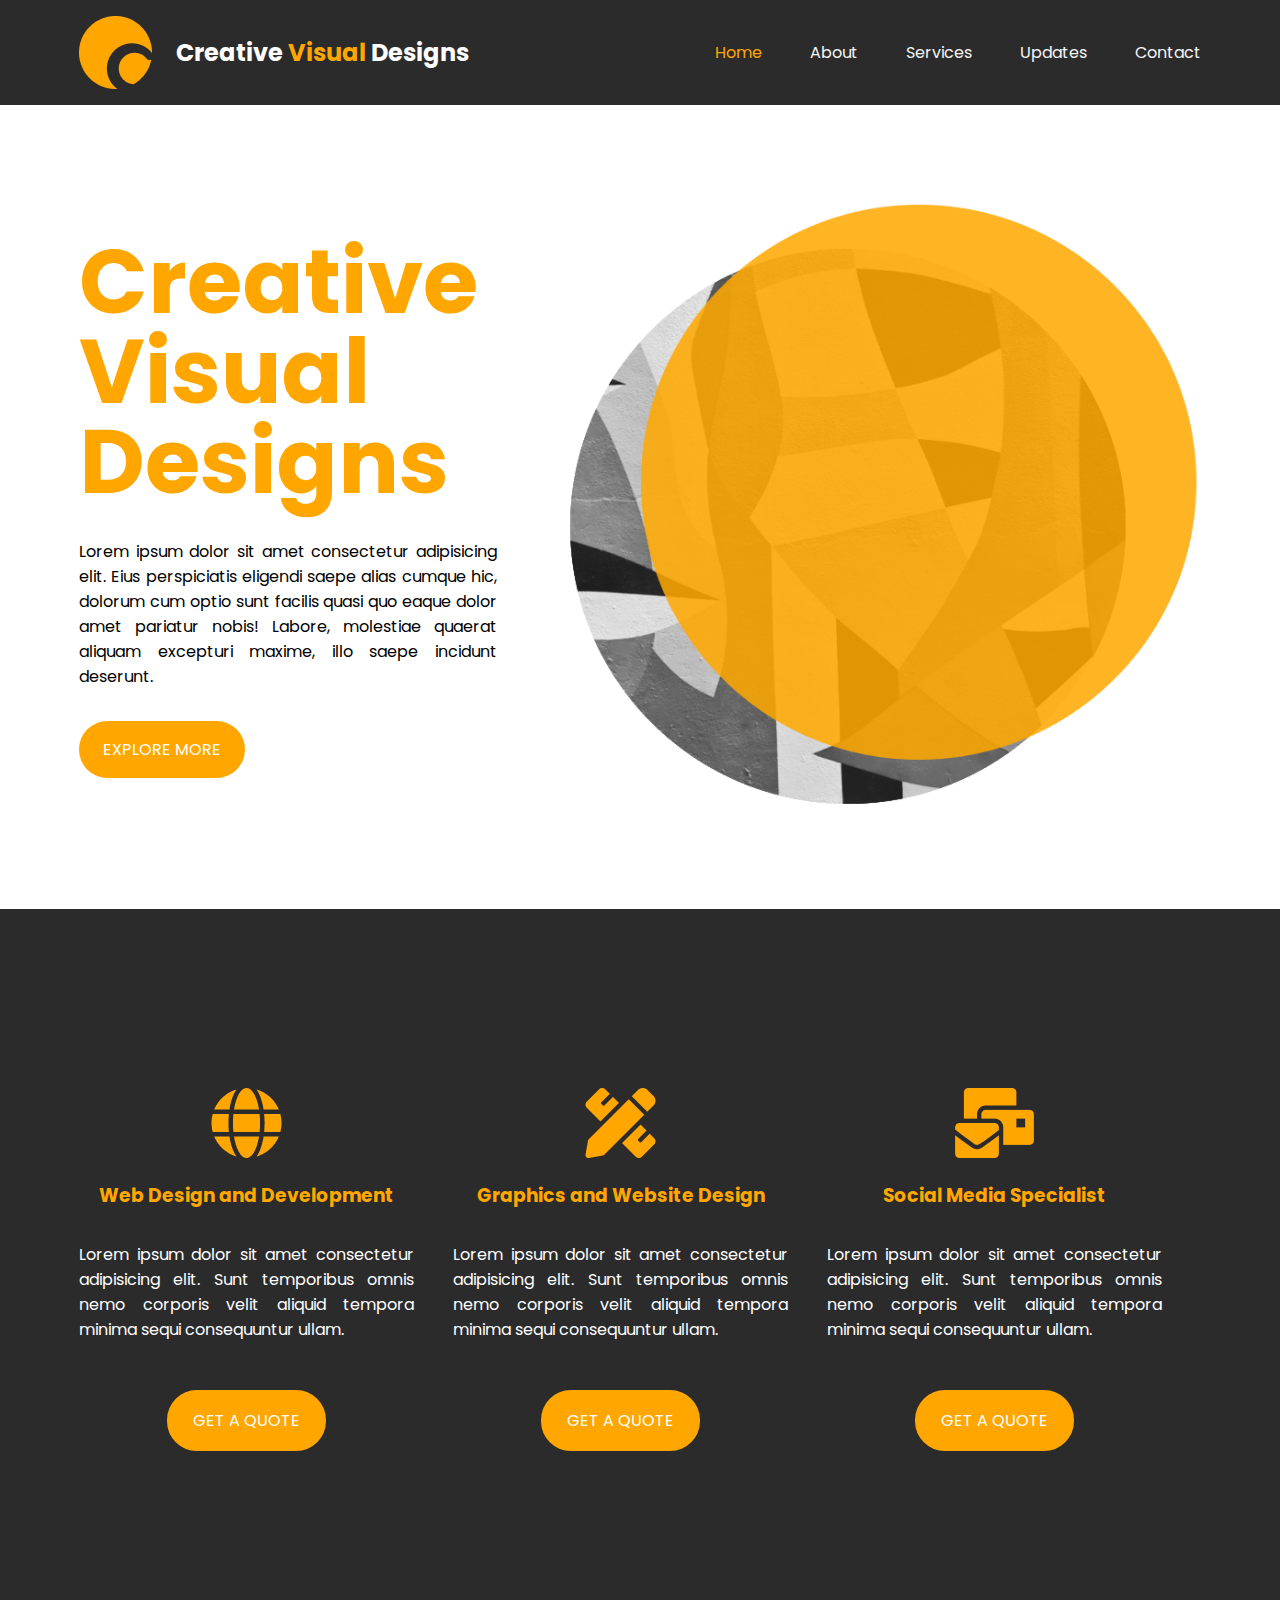
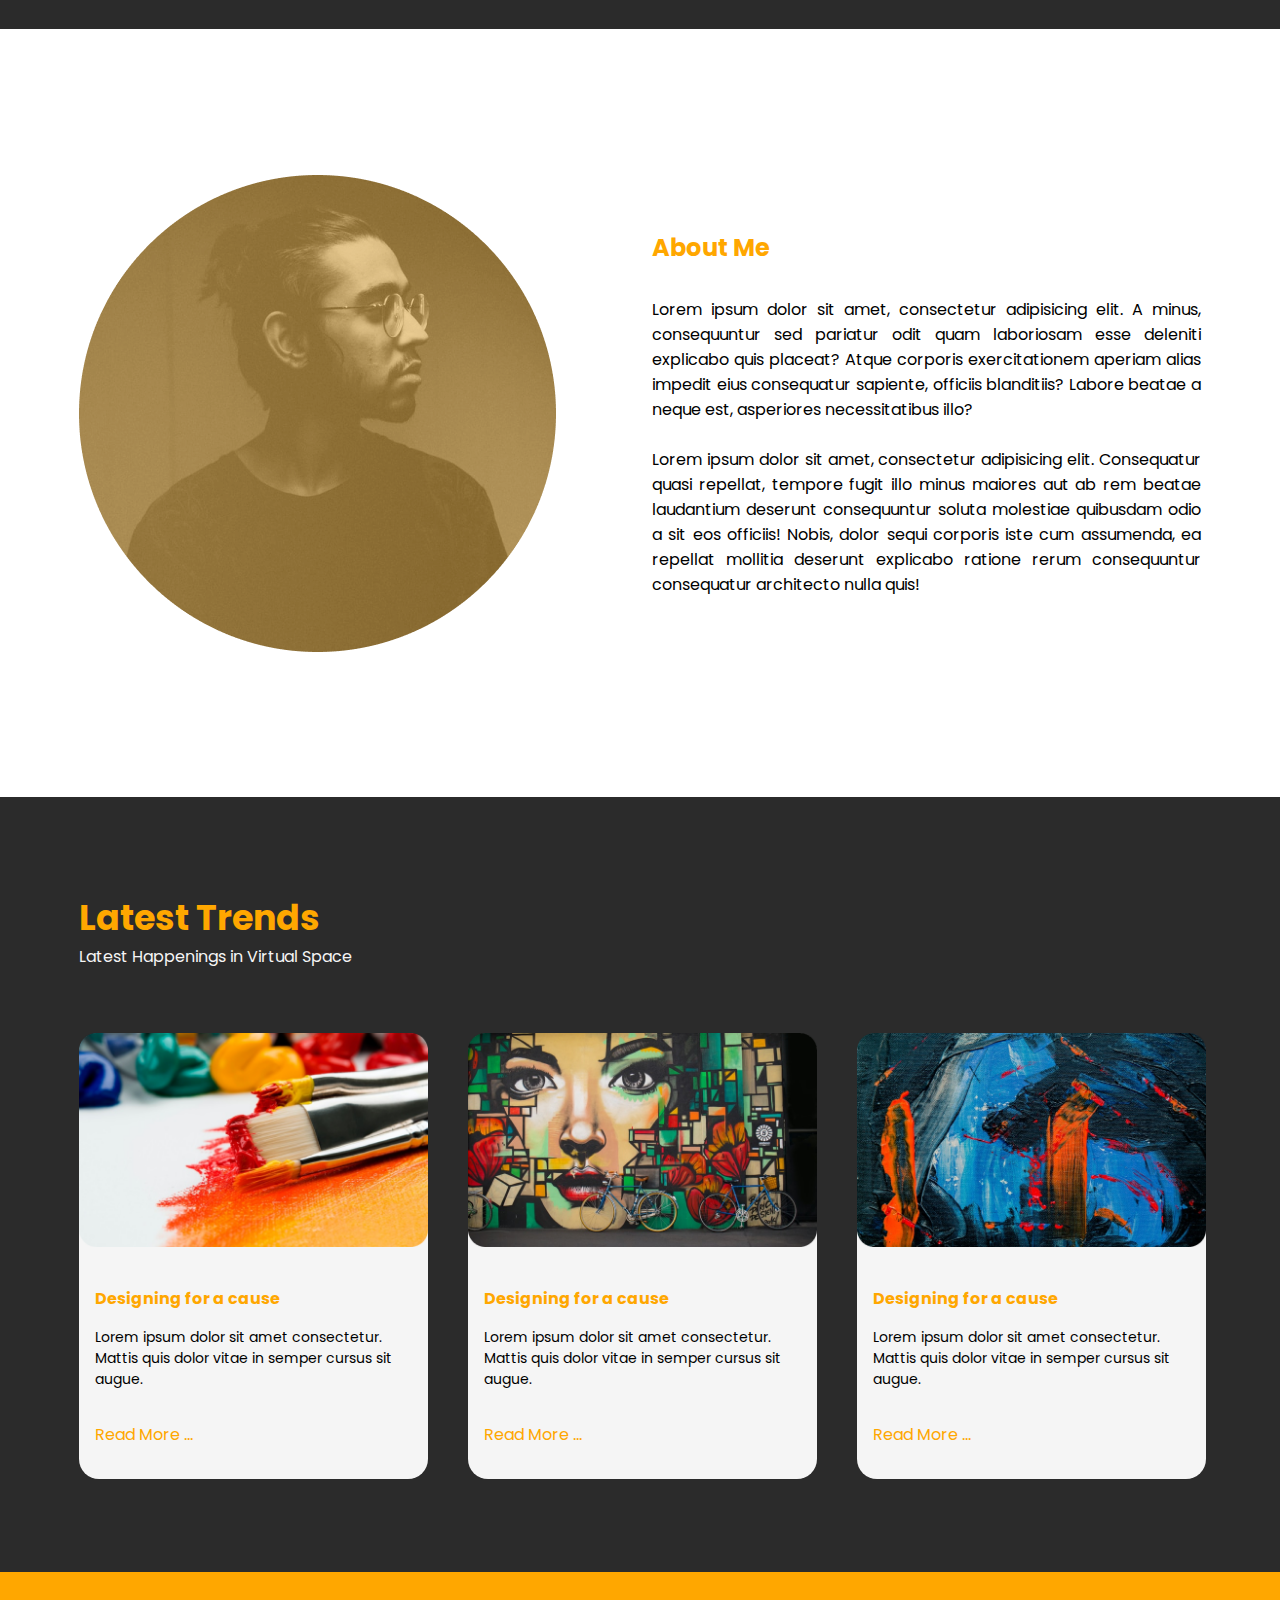
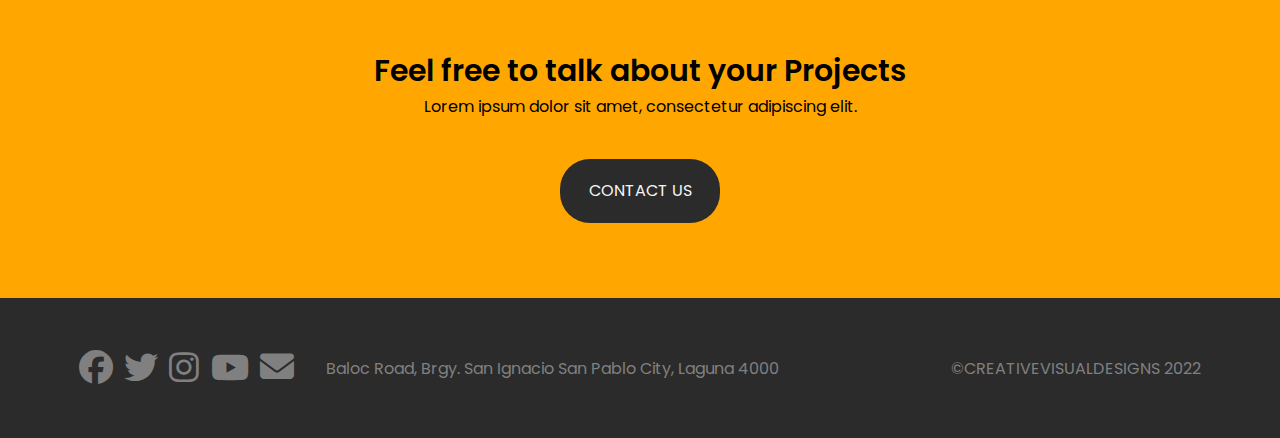
==== index.html @ cdef2e4a "added files" ====
<!DOCTYPE html>
<html lang="en">
<head>
    <meta charset="UTF-8">
    <meta http-equiv="X-UA-Compatible" content="IE=edge">
    <meta name="viewport" content="width=device-width, initial-scale=1.0">
    <link rel="stylesheet" href="/css/style.css">
    <link rel="stylesheet" href="https://cdnjs.cloudflare.com/ajax/libs/font-awesome/6.3.0/css/all.min.css">
    <title>Creative Visual Design</title>
</head>
<body>
    <header class="header">
        <div class="container">
            <div class="header__wrapper">

                <div class="header__logo">
                    <img src="/img/logo.png" alt="">
                    <h2>Creative <Span>Visual</Span> Designs</h2>
                </div>
    
                <nav>
                    <ul>
                        <li><a class="active" href="/index.html">Home</a></li>
                        <li><a class=" " href="/about.html">About</a></li>
                        <li><a class=" " href="/services.html">Services</a></li>
                        <li><a class=" " href="">Updates</a></li>
                        <li><a class=" " href="">Contact</a></li>
                    </ul>
                </nav>

            </div>
        </div>
    </header>

    <section class="banner">
        <div class="container">

            <div class="banner__wrapper">
                <div class="banner__content">
                    <h1>Creative Visual Designs</h1>
                    <p>Lorem ipsum dolor sit amet consectetur adipisicing elit. Eius perspiciatis eligendi saepe alias cumque hic, dolorum cum optio sunt facilis quasi quo eaque dolor amet pariatur nobis! Labore, molestiae quaerat aliquam excepturi maxime, illo saepe incidunt deserunt.</p>
                    <a href="">Explore More</a>
                </div>

                <img src="/img/Hero.png" alt="">
                
            </div>
        </div>
    </section>

    <section class="get_a_quote">
        <div class="container">

            <div class="quote__wrapper">
                <div class="quote">
                    <img src="/img/webdev.png" alt="">
                    <h3>Web Design and Development</h3>
                    <p>Lorem ipsum dolor sit amet consectetur adipisicing elit. Sunt temporibus omnis nemo corporis velit aliquid tempora minima sequi consequuntur ullam.</p>
                    <a href="">Get a Quote</a>
                </div>

                <div class="quote">
                    <img src="/img/graphics.png" alt="">
                    <h3>Graphics and Website Design</h3>
                    <p>Lorem ipsum dolor sit amet consectetur adipisicing elit. Sunt temporibus omnis nemo corporis velit aliquid tempora minima sequi consequuntur ullam.</p>
                    <a href="">Get a Quote</a>
                </div>

                <div class="quote">
                    <img src="/img/socia-media.png" alt="">
                    <h3>Social Media Specialist</h3>
                    <p>Lorem ipsum dolor sit amet consectetur adipisicing elit. Sunt temporibus omnis nemo corporis velit aliquid tempora minima sequi consequuntur ullam.</p>
                    <a href="">Get a Quote</a>
                </div>
            </div>
        </div>
    </section>

    <section class="about-me">
        <div class="container">
            <div class="about__wrapper">
                <img src="/img/about2.png" alt="">

                <div class="aboutme__content">
                    <h2>About Me</h2>
                    <p>Lorem ipsum dolor sit amet, consectetur adipisicing elit. A minus, consequuntur sed pariatur odit quam laboriosam esse deleniti explicabo quis placeat? Atque corporis exercitationem aperiam alias impedit eius consequatur sapiente, officiis blanditiis? Labore beatae a neque est, asperiores necessitatibus illo?</p> <br>
                    <p>Lorem ipsum dolor sit amet, consectetur adipisicing elit. Consequatur quasi repellat, tempore fugit illo minus maiores aut ab rem beatae laudantium deserunt consequuntur soluta molestiae quibusdam odio a sit eos officiis! Nobis, dolor sequi corporis iste cum assumenda, ea repellat mollitia deserunt explicabo ratione rerum consequuntur consequatur architecto nulla quis!</p>
                </div>
            </div>
        </div>
    </section>

    <section class="latest-trends">
        <div class="container">
            <div class="latest-trends__wrapper">
                <div class="latest-trends-text">
                    <h1>Latest Trends</h1>
                    <p>Latest Happenings in Virtual Space</p>
                </div>

                <div class="latest-trends__content">
                    <div class="lt-card">
                        <img src="/img/latest3.png" alt="">
                        <div class="desc__content">
                            <h4>Designing for a cause</h4>
                            <p>Lorem ipsum dolor sit amet consectetur. Mattis quis dolor vitae in semper cursus sit augue.</p>
                            <a href="">Read More ...</a>
                        </div>
                    </div>

                    <div class="lt-card">
                        <img src="/img/latest1.png" alt="">
                        <div class="desc__content">
                            <h4>Designing for a cause</h4>
                            <p>Lorem ipsum dolor sit amet consectetur. Mattis quis dolor vitae in semper cursus sit augue.</p>
                            <a href="">Read More ...</a>
                        </div>
                    </div>

                    <div class="lt-card">
                        <img src="/img/latest2.png" alt="">
                        <div class="desc__content">
                            <h4>Designing for a cause</h4>
                            <p>Lorem ipsum dolor sit amet consectetur. Mattis quis dolor vitae in semper cursus sit augue.</p>
                            <a href="">Read More ...</a>
                        </div>
                    </div>
                </div>
            </div>
        </div>
    </section>
    
    <section class="feel-free">
        <div class="container">
            <div class="feel-free__wrapper">
                <div class="feel-free__content">
                    <h1>Feel free to talk about your Projects</h1>
                    <p>Lorem ipsum dolor sit amet, consectetur adipiscing elit.</p>
                    <a href="">CONTACT US</a>
                </div>
            </div>
        </div>
    </section>

    <footer class="footer">
        <div class="container">
            <div class="footer__wrapper">
                <div class="soc-media-address__content">
                    <div class="soc-media">
                        <a href=""><i class="fa-brands fa-facebook"></i></a>
                        <a href=""><i class="fa-brands fa-twitter"></i></a>
                        <a href=""><i class="fa-brands fa-instagram"></i></a>
                        <a href=""><i class="fa-brands fa-youtube"></i></a>
                        <a href=""><i class="fa-solid fa-envelope"></i></a>
                    </div>
                    <div class="address">
                        <p>Baloc Road, Brgy. San Ignacio San Pablo City, Laguna 4000</p>
                    </div>
                </div>

                <div class="copyright">
                    <p>©CREATIVEVISUALDESIGNS 2022</p>
                </div>
            </div>
        </div>
    </footer>
</body>
</html>
---- css/style.css ----
@import url('https://fonts.googleapis.com/css2?family=Poppins:ital,wght@0,400;0,500;0,600;0,700;0,800;0,900;1,400&display=swap');
*{
    padding: 0;
    margin: 0;
    box-sizing: border-box;
}

body{
    font-family: 'Poppins', sans-serif;
}

:root{
    --primary:#FFA700;
    --black: #2B2B2B;
    --gray: #808080;
    --white: #FFFFFF;
    --dirty_white: #F5F5F5;
    --h1: 90px;
}

/*------------Header Style starts here----*/

.header{
    background-color: var(--black);
    padding: 1rem 0;
}

.container{
    max-width: 114rem;
    margin: 0 auto;
    padding: 0 1.5rem;
}

.header__wrapper{
    display: flex;
    justify-content: space-between;
    align-items: center;
}

.header__logo{
    display: flex;
    align-items: center;
    gap: 1.5rem;
    color: var(--white);
}

.header__logo span{
    color: var(--primary);
}

nav ul{
    list-style: none;
    display: flex;
    gap: 3rem;
}

nav ul li a{
    color: var(--dirty_white);
    text-decoration: none;
    transition: .3s ease;
}

nav ul li a:hover{
    color: var(--primary);
    
}

.active{
    color: var(--primary);
}

/*------------Header Style ends here----*/

.banner{
    padding: 6rem 0;
}

.banner__wrapper{
    display: flex;
    align-items: center;
    gap: 4rem;
}

.banner img{
    width: 40rem;
}

.banner__content{
    flex-direction: column;
}

.banner__content h1{
    color: var(--primary);
    font-size: 90px;
    line-height: 1;
}

.banner__content a{
    display: inline-block;
    text-decoration: none;
    background-color: var(--primary);
    color: white;
    padding: 1rem 1.5rem;
    border-radius: 30px;
    text-transform: uppercase;
    transition: 0.3s ease;
}

.banner__content a:hover{
    background-color: var(--black);
}

.banner__content p{
    margin: 2rem 0;
    text-align: justify;
}

/*------ SERVICES QUOTES STARTS HERE------*/

.get_a_quote{
    background-color: var(--black);
    height: 720px;
    display: flex;
    align-items: center;
}

.quote__wrapper{
    display: grid;
    grid-template-columns: 1fr 1fr 1fr;
}

.quote{
    text-align: center;
    width: 335px;
    justify-content: center;
}

.quote a{
    display: inline-block;
    text-decoration: none;
    color: white;
    background-color: var(--primary);
    border: 2px solid var(--primary);
    padding: 1rem 1.5rem;
    border-radius: 30px;
    text-transform: uppercase;
    transition: 0.3s ease;
}

.quote a:hover{
    background-color: var(--black);
    border: 2px solid var(--primary);
}

.quote img{
    margin-bottom: 1rem;
}

.quote h3{
    color: var(--primary);
    margin-bottom: 2rem;
}

.quote p{
    text-align: justify;
    color: var(--white);
    margin-bottom: 3rem;
}


/*------ ABOUT SECTION STARTS HERE------*/

.about-me{
    height: 768px;
    display: flex;
    align-items: center;
}

.about__wrapper{
    display: flex;
    align-items: center;
    gap: 6rem;
}

.aboutme__content h2{
    margin-bottom: 2rem;
    color: var(--primary);
}

.aboutme__content p{
    text-align: justify;
}

/*------ LATEST TRENDS SECTION STARTS HERE------*/

.latest-trends{
    height: 775px;
    background-color: var(--black);
    display: flex;
    align-items: center;
}

.latest-trends-text{
    margin-bottom: 4rem;
}

.latest-trends-text h1{
    color: var(--primary);
    font-size: 35px;
}

.latest-trends-text p{
    color: var(--dirty_white);
    
}

.latest-trends__content{
    display: grid;
    grid-template-columns: 1fr 1fr 1fr;
    gap: 2.5rem;
}

.lt-card{
    width: 349px;
    background-color: var(--dirty_white);
    border-radius: 20px;
    transition: 300ms ease;
    
}

.lt-card:hover{
    transform: scale(1.05);
}

.lt-card h4{
    color: var(--primary);
    margin-bottom: 1rem;
}

.lt-card p{
    font-size: 14px;
    margin-bottom: 2rem;
}

.lt-card a{
    text-decoration: none;
    color: var(--primary);
    transition: 0.3s ease;
}

.lt-card a:hover{
    color: var(--black);
}

.lt-card img{
    width: 100%;
}

.desc__content{
    margin: 2rem 1rem;
}

/*------ FEEL FREE SECTION STARTS HERE------*/

.feel-free{
    background-color: var(--primary);
    height: 326px;
    display: flex;
    align-items: center;
}

.feel-free__content{
    text-align: center;
}

.feel-free__content h1{
    font-weight: 600;
    font-size: 30px;
}

.feel-free__content a{
    display: inline-block;
    text-decoration: none;
    color: var(--dirty_white);
    background-color: var(--black);
    border-radius: 30px;
    padding: 1.2rem 1.8rem;
    margin-top: 2.5rem;
    transition: 0.3s ease;
}

.feel-free__content a:hover{
    background-color: var(--dirty_white);
    color: var(--black);
}

/*------ FOOTER SECTION STARTS HERE------*/

.footer{
    display: flex;
    align-items: center;
    background-color: var(--black);
    height: 140px;
}

.footer__wrapper{
    display: flex;
    justify-content: space-between;
}

.soc-media-address__content{
    display: flex;
    align-items: center;
    gap: 2rem;
    justify-content: space-between;
}

.soc-media{
    display: flex;
    gap: 0.7rem;
}

.soc-media i{
    color: var(--gray);
    font-size: 34px;
    transition: 0.3s ease;
}

.soc-media i:hover{
    color: var(--primary);
}

.address p{
    color: var(--gray);
}

.copyright{
    display: flex;
    align-items: center;
}

.copyright p{
    color: var(--gray);
}


/*------ ABOUT ME SECTION STARTS HERE------*/

.about-section{
    height: 916px;
    display: flex;
    align-items: center;
}

.tyntk__wrapper{
    display: flex;
    align-items: center;
    justify-content: space-between;
}

.tyntk__content h6{
    font-size: 16px;
    font-weight: 400;
}

.tyntk__content h1{
    font-size: 90px;
    color: var(--primary);
}

.tyntk__content p{
    text-align: justify;
    margin: 2rem 0;
}

.tyntk__content{
    width: 460px;
}

.tyntk__content a {
    text-decoration: none;
}

.tyntk__content a i {
    font-size: 25px;
    color: var(--primary);
}

.tyntk-soc-media {
    display: flex;
    gap: 1rem;
}

.scrldwn{
    text-align: center;
    margin-top: 4rem;
}

.scrldwn i{
    font-size: 48px;
    color: var(--primary);
}

/*------ RECENT PROJECT SECTION STARTS HERE------*/

.recent-projects{
    background-color: var(--black);
    height: 1360px;
    display: flex;
    align-items: center;
}

.recent-project-title{
    margin-bottom: 6rem;
}

.recent-project-title h2 {
    font-size: 40px;
    color: var(--primary);
}

.recent-project-title p {
    color: var(--dirty_white);
    font-size: 18px;
}

.recent-project__content{
    display: grid;
    grid-template-columns: 1fr 1fr 1fr;
    row-gap: 3rem;
}

.rp-card{
    width: 349px;
    height: 450px;
    background-color: var(--dirty_white);
    border-radius: 20px;
    transition: 300ms ease;
}

.rp-card img{
    width: 100%;
}

.rp-desc__content{
    margin: 2rem 1rem;
}

.rp-desc__content h4{
    color: var(--primary);
    margin-bottom: 1rem;
}


/* SERVICES STARTS HERE */

.web-design{
    display: flex;
    align-items: center;
    height: 916px;
}

.web-design__wrapper{
    display: flex;
    align-items: center;
    justify-content: space-between;
}

.web-design__content{
    width: 521px;
}

.web-design__content h1{
    font-size: 50px;
    line-height: 1;
    color: var(--primary);
    margin-bottom: 3rem;
}

.web-design__content p{
    text-align: justify;
    margin-bottom: 3rem;
}

.price h5,h6{
    font-size: 14px;
    font-weight: 400;
}

.price h3{
    font-size: 33px;
    color: var(--primary);
}

.price h6{
    font-style: italic;
}

/* GRAPHICS AND VECTOR SECTION STARTS HERE */

.graphics-vector{
    background-color: var(--black);
    height: 790px;
    display: flex;
    align-items: center;
}

.graphics-vector__content{
    display: flex;
    align-items: center;
    justify-content: space-between;
}

.web-design__content .white-text{
    color: var(--dirty_white);
}

/* SOCIAL MEDIA SPECIALIST STARTS HERE */

.soc-med-specialist{
    display: flex;
    align-items: center;
    height: 830px;
}

.soc-med-specialist__wrapper{
    display: flex;
    align-items: center;
    justify-content: space-between;
}












@media(min-width: 768px){
    .container{
        width: 100%;
    }
}

@media(min-width: 992px){
    .container{
        width: 970px;
    }
}

@media(min-width: 1200px){
    .container{
        width: 1170px;
    }
}
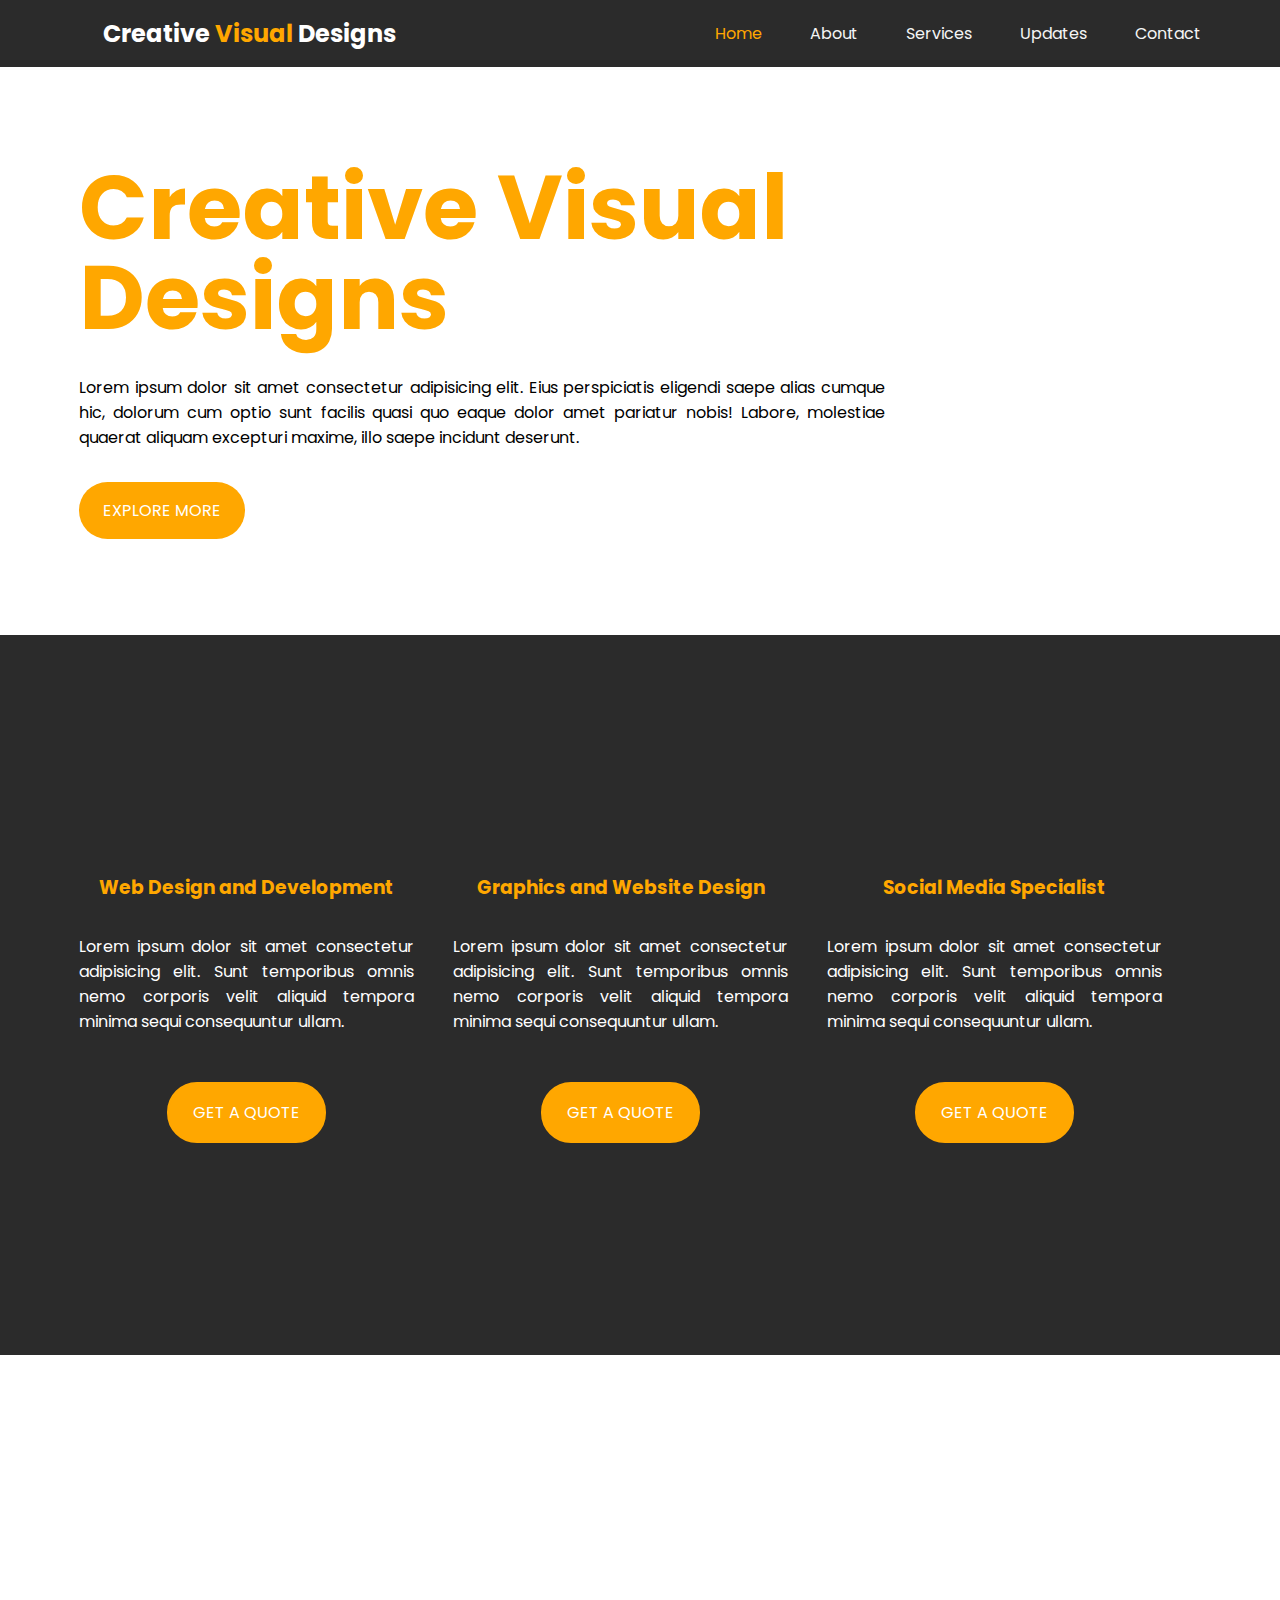
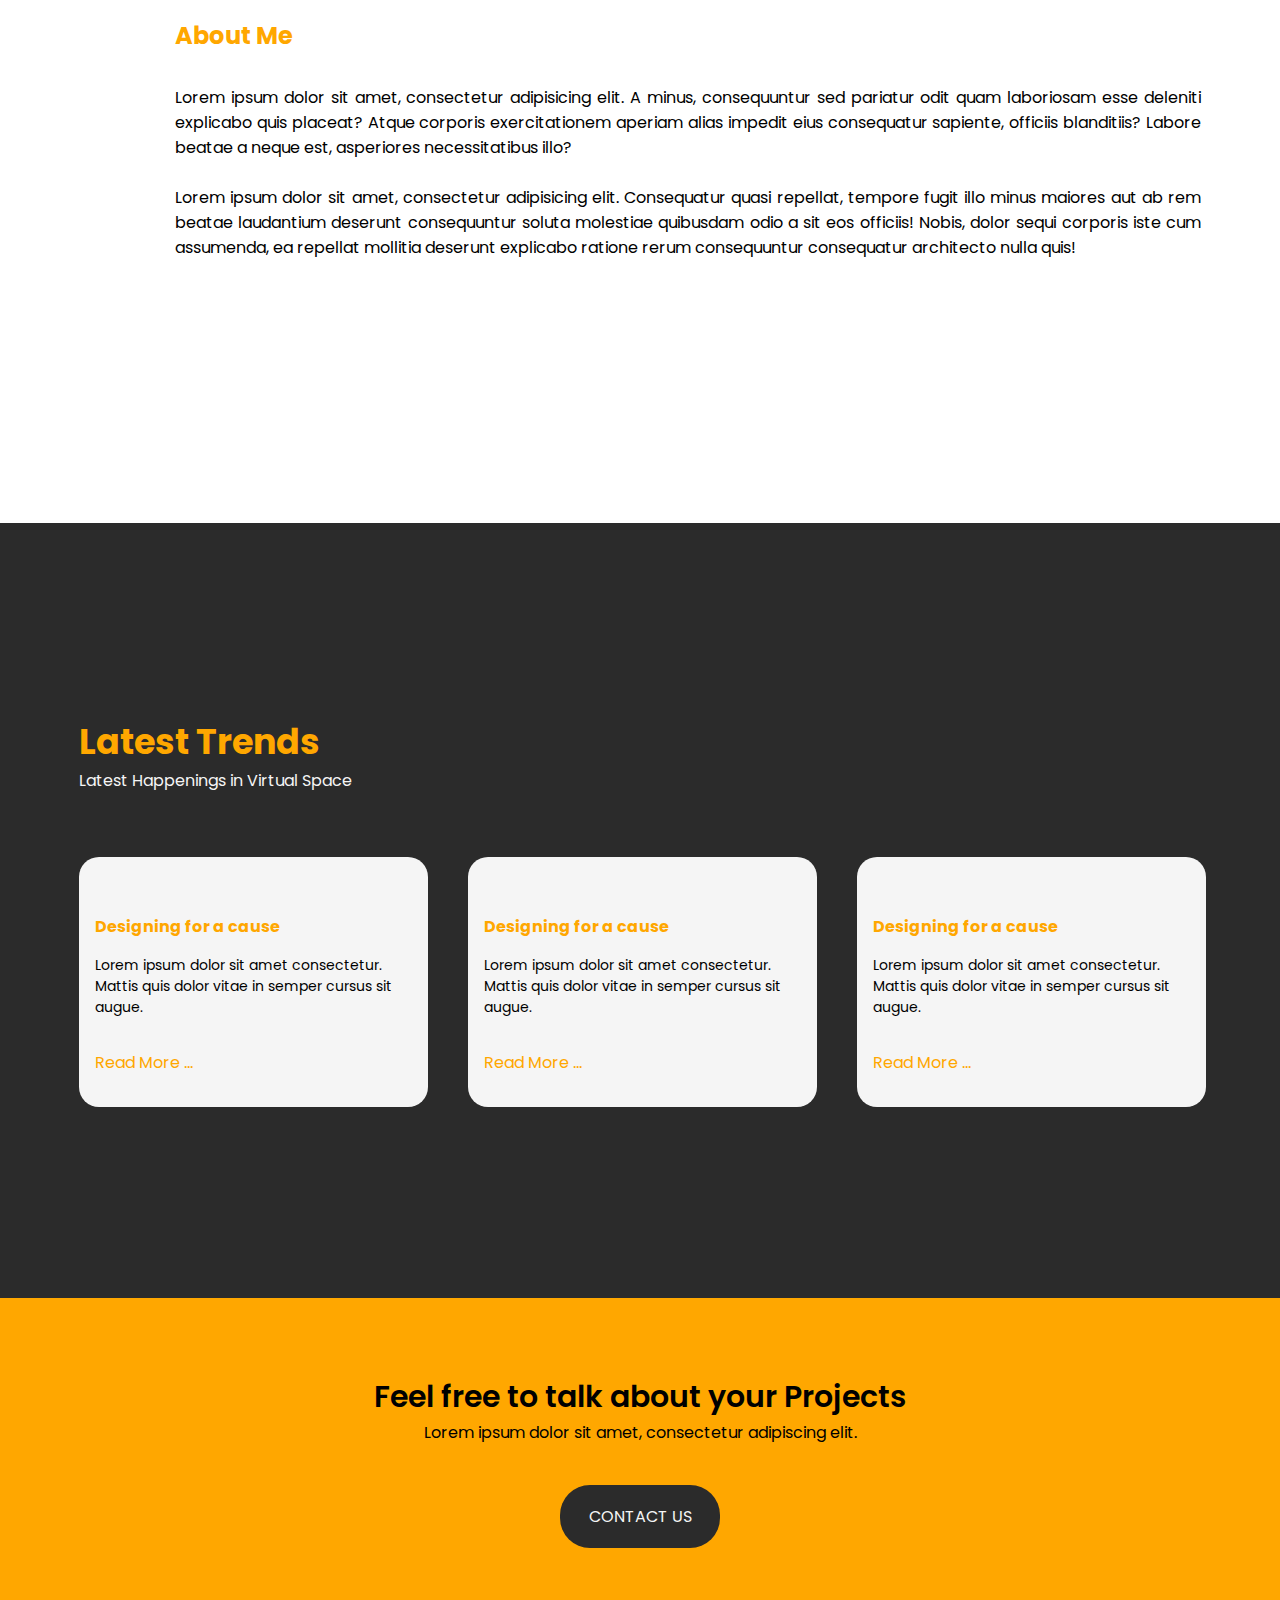
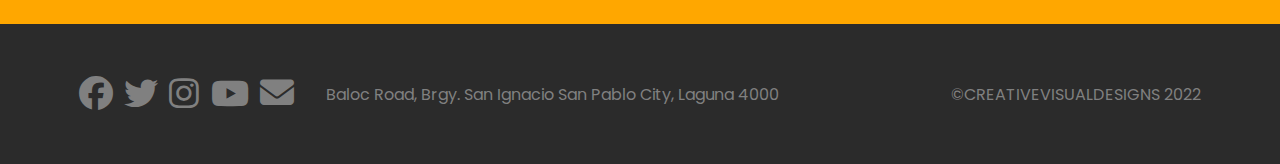
==== commit 031e352b: "updated index" ====
--- a/index.html
+++ b/index.html
@@ -18,7 +18,7 @@
                     <h2>Creative <Span>Visual</Span> Designs</h2>
                 </div>
     
-                <nav>
+                <nav class="nav">
                     <ul>
                         <li><a class="active" href="/index.html">Home</a></li>
                         <li><a class=" " href="/about.html">About</a></li>
@@ -27,6 +27,10 @@
                         <li><a class=" " href="">Contact</a></li>
                     </ul>
                 </nav>
+
+                <div class="toggle__menu">
+                    <i class="fa-solid fa-bars"></i>
+                </div>
 
             </div>
         </div>
@@ -164,5 +168,15 @@
             </div>
         </div>
     </footer>
+
+    <script>
+        const nav = document.querySelector(".nav");
+        const togglemenu = document.querySelector(".toggle__menu");
+
+        togglemenu.addEventListener("click", ()=>{
+            togglemenu.classList.toggle("open");
+            nav.classList.toggle("open");
+        })
+    </script>
 </body>
 </html>--- a/css/style.css
+++ b/css/style.css
@@ -67,6 +67,10 @@
 
 .active{
     color: var(--primary);
+}
+
+.toggle__menu{
+    display: none;
 }
 
 /*------------Header Style ends here----*/
@@ -114,6 +118,8 @@
     margin: 2rem 0;
     text-align: justify;
 }
+
+
 
 /*------ SERVICES QUOTES STARTS HERE------*/
 
@@ -529,20 +535,73 @@
     justify-content: space-between;
 }
 
-
-
-
-
-
-
-
-
-
-
-
-@media(min-width: 768px){
+/* CONTACT STARTS HERE */
+
+
+
+.contact{
+    display: flex;
+    align-items: center;
+    gap: 1rem;
+    margin: 1rem 0;
+}
+
+.contact i {
+    font-size: 25px;
+}
+
+
+
+
+
+
+
+
+
+
+@media(max-width: 768px){
     .container{
         width: 100%;
+    }
+
+    .toggle__menu i{
+        color: var(--primary);
+        font-size: 32px;
+    }
+
+    .toggle__menu {
+        display: block;
+        cursor: pointer;
+    }
+
+    nav.open ul{
+        left: 0;
+    }
+
+    nav ul{
+        display: block;
+        position: absolute;
+        right: -100%;
+        top: 6.5rem;
+        width: 100%;
+        height: 100%;
+        background-color: white;
+        text-align: center;
+    }
+
+    nav ul li a{
+        display: block;
+        width: 100%;
+        padding: 1rem;
+        color: var(--black);
+    }
+
+    nav ul li:hover{
+        background-color: var(--primary);
+    }
+
+    nav ul li:hover a{
+        color: var(--dirty_white);
     }
 }
 
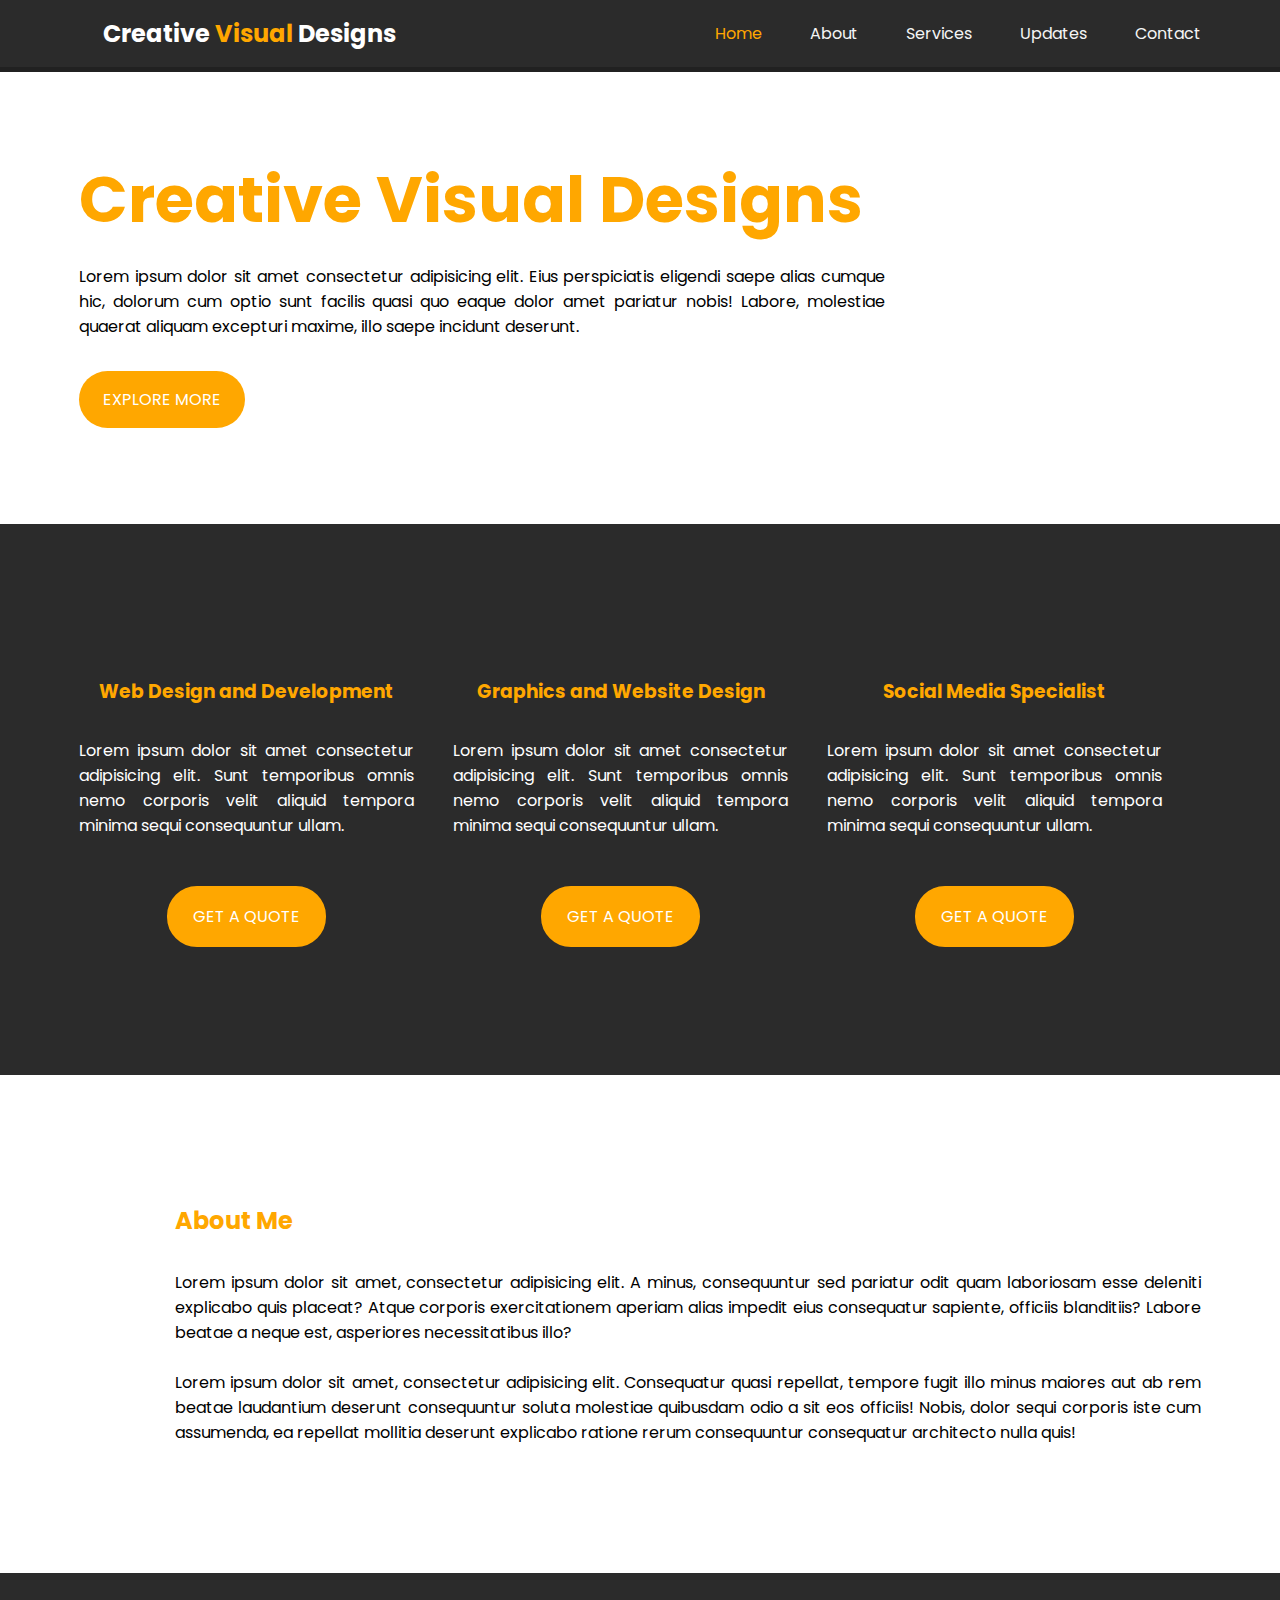
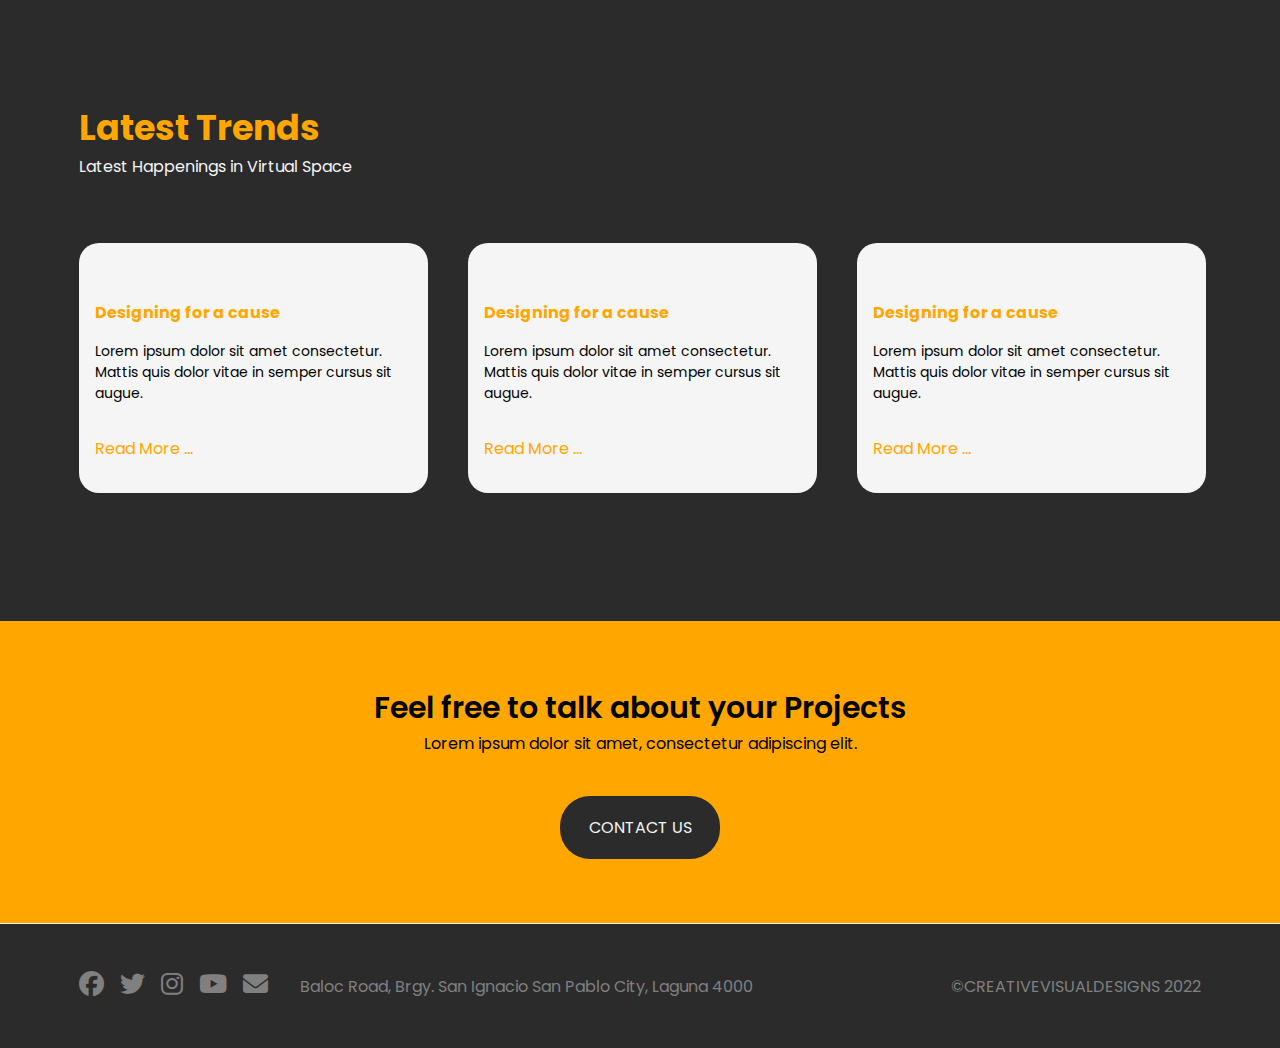
==== commit c1900b28: "updated files" ====
--- a/index.html
+++ b/index.html
@@ -5,6 +5,7 @@
     <meta http-equiv="X-UA-Compatible" content="IE=edge">
     <meta name="viewport" content="width=device-width, initial-scale=1.0">
     <link rel="stylesheet" href="/css/style.css">
+
     <link rel="stylesheet" href="https://cdnjs.cloudflare.com/ajax/libs/font-awesome/6.3.0/css/all.min.css">
     <title>Creative Visual Design</title>
 </head>
@@ -23,13 +24,16 @@
                         <li><a class="active" href="/index.html">Home</a></li>
                         <li><a class=" " href="/about.html">About</a></li>
                         <li><a class=" " href="/services.html">Services</a></li>
-                        <li><a class=" " href="">Updates</a></li>
-                        <li><a class=" " href="">Contact</a></li>
+                        <li><a class=" " href="/updates.html">Updates</a></li>
+                        <li><a class=" " href="/contacts.html">Contact</a></li>
                     </ul>
                 </nav>
 
                 <div class="toggle__menu">
-                    <i class="fa-solid fa-bars"></i>
+                    <!-- <i class="fa-solid fa-bars"></i> -->
+                    <span></span>
+                    <span></span>
+                    <span></span>
                 </div>
 
             </div>
@@ -169,14 +173,6 @@
         </div>
     </footer>
 
-    <script>
-        const nav = document.querySelector(".nav");
-        const togglemenu = document.querySelector(".toggle__menu");
-
-        togglemenu.addEventListener("click", ()=>{
-            togglemenu.classList.toggle("open");
-            nav.classList.toggle("open");
-        })
-    </script>
+    <script src="/script.js"></script>
 </body>
 </html>--- a/css/style.css
+++ b/css/style.css
@@ -3,10 +3,12 @@
     padding: 0;
     margin: 0;
     box-sizing: border-box;
+    font-family: 'Poppins', sans-serif;
 }
 
 body{
-    font-family: 'Poppins', sans-serif;
+
+    overflow-x: hidden;
 }
 
 :root{
@@ -23,6 +25,14 @@
 .header{
     background-color: var(--black);
     padding: 1rem 0;
+    position: sticky;
+    top: 0;
+    width: 100%;
+}
+
+.header, .border1{
+    border-bottom: 5px solid #212121;
+   
 }
 
 .container{
@@ -35,6 +45,7 @@
     display: flex;
     justify-content: space-between;
     align-items: center;
+
 }
 
 .header__logo{
@@ -77,12 +88,21 @@
 
 .banner{
     padding: 6rem 0;
+
 }
 
 .banner__wrapper{
     display: flex;
     align-items: center;
     gap: 4rem;
+}
+
+@media (max-width: 768px){
+    .banner__wrapper{
+        display: flex;
+        flex-direction: column;
+        gap: 4rem;
+    }
 }
 
 .banner img{
@@ -95,7 +115,7 @@
 
 .banner__content h1{
     color: var(--primary);
-    font-size: 90px;
+    font-size: clamp(3rem, 5vw, 5rem);
     line-height: 1;
 }
 
@@ -125,7 +145,8 @@
 
 .get_a_quote{
     background-color: var(--black);
-    height: 720px;
+    /* height: 720px; */
+    padding: 8rem 0;
     display: flex;
     align-items: center;
 }
@@ -177,9 +198,9 @@
 /*------ ABOUT SECTION STARTS HERE------*/
 
 .about-me{
-    height: 768px;
-    display: flex;
-    align-items: center;
+    display: flex;
+    align-items: center;
+    padding: 8rem 0;
 }
 
 .about__wrapper{
@@ -200,10 +221,10 @@
 /*------ LATEST TRENDS SECTION STARTS HERE------*/
 
 .latest-trends{
-    height: 775px;
-    background-color: var(--black);
-    display: flex;
-    align-items: center;
+    background-color: var(--black);
+    display: flex;
+    align-items: center;
+    padding: 8rem 0;
 }
 
 .latest-trends-text{
@@ -270,9 +291,9 @@
 
 .feel-free{
     background-color: var(--primary);
-    height: 326px;
-    display: flex;
-    align-items: center;
+    display: flex;
+    align-items: center;
+    padding: 4rem;
 }
 
 .feel-free__content{
@@ -306,7 +327,11 @@
     display: flex;
     align-items: center;
     background-color: var(--black);
-    height: 140px;
+    padding: 3rem 0;
+}
+
+.footer, .border{
+    border-top: 1.2px solid var(--dirty_white);
 }
 
 .footer__wrapper{
@@ -323,12 +348,12 @@
 
 .soc-media{
     display: flex;
-    gap: 0.7rem;
+    gap: 1rem;
 }
 
 .soc-media i{
     color: var(--gray);
-    font-size: 34px;
+    font-size: 25px;
     transition: 0.3s ease;
 }
 
@@ -353,7 +378,7 @@
 /*------ ABOUT ME SECTION STARTS HERE------*/
 
 .about-section{
-    height: 916px;
+    padding: 5rem 0;
     display: flex;
     align-items: center;
 }
@@ -411,7 +436,7 @@
 
 .recent-projects{
     background-color: var(--black);
-    height: 1360px;
+    padding: 6rem 0;
     display: flex;
     align-items: center;
 }
@@ -463,7 +488,7 @@
 .web-design{
     display: flex;
     align-items: center;
-    height: 916px;
+    padding: 5rem 0;
 }
 
 .web-design__wrapper{
@@ -506,7 +531,7 @@
 
 .graphics-vector{
     background-color: var(--black);
-    height: 790px;
+    padding: 6rem 0;
     display: flex;
     align-items: center;
 }
@@ -526,7 +551,7 @@
 .soc-med-specialist{
     display: flex;
     align-items: center;
-    height: 830px;
+    padding: 6rem 0;
 }
 
 .soc-med-specialist__wrapper{
@@ -537,19 +562,219 @@
 
 /* CONTACT STARTS HERE */
 
-
+.contact-us{
+    background-color: var(--black);
+    height: 100vh;
+    color: var(--dirty_white);
+    display: flex;
+    align-items: center;
+}
+
+.contact__wrapper{
+    display: flex;
+    align-items: center;
+    justify-content: space-between;
+    gap: 3rem;
+}
+
+.contact__content{
+    width: 560px;
+}
+
+
+
+.contact__content h1{
+    font-size: 70px;
+    color: var(--primary);
+    margin-bottom: 4rem;
+}
+
+.contact__content p{
+    margin-bottom: 4rem;
+}
 
 .contact{
     display: flex;
     align-items: center;
     gap: 1rem;
-    margin: 1rem 0;
-}
-
-.contact i {
+    margin: 2rem 0;
+}
+
+.contact i, .contact-soc-media i {
     font-size: 25px;
 }
 
+.contact-soc-media {
+    display: flex;
+    gap: 1rem;
+    margin-top: 3rem;
+}
+
+.contact-soc-media a {
+    color: var(--dirty_white);
+}
+
+.message__content{
+    display: flex;
+    flex-direction: column;
+    width: 560px;
+}
+
+.message__content input, textarea{
+    padding: 1rem;
+    margin-bottom: 1.2rem;
+    border-radius: 2px;
+    border-style: none;
+}
+
+.btn-send{
+    text-align: right;
+}
+
+button{ 
+    padding: 1rem 1.5rem;
+    background-color: var(--primary);
+    border-style: none;
+    border-radius: 30px;
+    color: var(--dirty_white);
+    font-size: 16px;
+}
+
+/* UPDATES STARTS HERE */
+
+.updates p{
+    text-align: justify;
+}
+
+.updates__wrapper{
+    display: grid;
+    grid-template-columns: 2fr 1fr;
+    gap: 2rem;
+    margin-top: 4rem;
+}
+
+.latest-trends-section h1 {
+    font-size: 40px;
+    color: var(--primary);
+    
+}
+
+.latest-trends-section img{
+    margin-top: 4rem;
+    width: 100%;
+}
+
+
+
+.categories{
+    margin-top: 9rem;
+    height: 376px;
+    border-bottom: 1px solid gray;
+}
+
+.categories h2, .recent-post h2, .tags h2{
+    margin-bottom: 2rem;
+    color: var(--primary);
+}
+
+.categories-list h5{
+    font-weight: 400;
+}
+
+.categories-list{
+    display: flex;
+    justify-content: space-between;
+    margin-bottom: 1rem;
+}
+
+.author-date-tags__content{
+    display: flex;
+    gap: 2.5rem;
+    margin-top: .7rem;
+}
+
+.author-date-tags a {
+    text-decoration: none;
+    color: black;
+    font-size: 14px;
+}
+
+.designing-concept-section{
+    border-bottom: 1px solid black;
+    height: 270px;
+}
+
+.designing-concept-section h2, .design-to-code-section h2{
+    margin: 2rem 0;
+    color: var(--primary);
+}
+
+.designing-concept-section p, .design-to-code-section p{
+    margin-bottom: 2rem;
+}
+
+.recent-post{
+    margin-top: 6rem;
+    height: 500px;
+    border-bottom: 1px solid black;
+}
+
+.recent-post-list{
+    display: flex;
+    gap: 1rem;
+    margin-bottom: 2rem;
+}
+
+.recent-post-list a{
+    text-decoration: none;
+    color: var(--black);
+    font-weight: 800;
+    font-size: 15px;
+
+}
+
+.recent-post-desc{
+    position: relative;
+ }
+
+ .post-date{
+    position: absolute;
+    bottom: 0px;
+}
+
+.post-date a{
+    font-weight: 400;
+}
+
+.tags{
+    margin-top: 2rem;
+}
+
+.tags a{
+    display: inline-block;
+    text-decoration: none;
+    color: var(--black);
+    border-radius: 30px;
+    border: 2px solid var(--black);
+    padding: 1rem;
+    margin: .5rem;
+    font-weight: 600;
+    transition: .3s ease;
+}
+
+.tags a:hover{
+    background-color: var(--black);
+    color: var(--dirty_white);
+}
+
+.tag-active{
+    color: var(--dirty_white);
+    background-color: var(--black);
+}
+
+
+
+
 
 
 
@@ -560,6 +785,11 @@
 
 
 @media(max-width: 768px){
+
+    .banner__content a{
+        text-align: center;
+    }
+
     .container{
         width: 100%;
     }
@@ -574,19 +804,30 @@
         cursor: pointer;
     }
 
+    .toggle__menu span{
+        display: block;
+        width: 2rem;
+        height: .2rem;
+        margin: .4rem;
+        transition: .3s ease;
+        background-color: var(--primary);
+    }
+
     nav.open ul{
-        left: 0;
+        right: -50%;
+        transition: 0.3s ease;
     }
 
     nav ul{
         display: block;
         position: absolute;
         right: -100%;
-        top: 6.5rem;
+        top: 6.6rem;
         width: 100%;
-        height: 100%;
+        height: 100vh;
         background-color: white;
-        text-align: center;
+        text-align: left;
+        transition: 0.3s ease;
     }
 
     nav ul li a{
@@ -594,6 +835,7 @@
         width: 100%;
         padding: 1rem;
         color: var(--black);
+        border-bottom: 1px solid var(--dirty_white);
     }
 
     nav ul li:hover{
@@ -602,6 +844,91 @@
 
     nav ul li:hover a{
         color: var(--dirty_white);
+    }
+
+    .toggle__menu.open span:nth-child(1){
+        transition: .3s ease;
+        transform: translate(-2px, 7.3px) rotate(45deg);
+    }
+
+    .toggle__menu.open span:nth-child(2){
+        opacity: 0;
+        transition: 0s;
+    }
+
+    .toggle__menu.open span:nth-child(3){
+        transition: .3s ease;
+        transform: translate(-2px, -12px) rotate(-45deg);
+    }
+
+    .quote__wrapper{
+        grid-template-columns: 1fr;
+        row-gap: 7rem;
+        justify-items: center;
+    }
+
+    .about__wrapper{
+        flex-direction: column;
+    }
+
+    .latest-trends-text{
+        text-align: center;
+    }
+
+    .latest-trends__content{
+        grid-template-columns: 1fr;
+        justify-items: center;
+        row-gap: 4rem;
+    }
+
+    .soc-media-address__content{
+        display: block;
+    }
+
+
+    /* ABOUT SECTION */
+
+    .ctyntk__wrapper{
+        flex-direction: column;
+    }
+
+    .recent-project-title{
+        text-align: center;
+    }
+    
+    .recent-project__content{
+        grid-template-columns: 1fr;
+        justify-items: center;
+    }
+
+    /* SERVICES SECTIONS */
+
+    .web-design__wrapper, .graphics-vector__content,.soc-med-specialist__wrapper{
+        flex-direction: column;
+    }
+
+    .web-design__content{
+        margin-bottom: 4rem;
+    }
+
+    .graphics-vector__content img{
+        margin-bottom: 4rem;
+    }
+
+    /* UPDATES SECTIONS */
+
+    .updates__wrapper{
+        grid-template-columns: 1fr;
+    }
+
+    .updates-category__content{
+        display: none;
+    }
+
+    /* CONTACT SECTION */
+
+    .contact__wrapper{
+        flex-direction: column;
     }
 }
 
